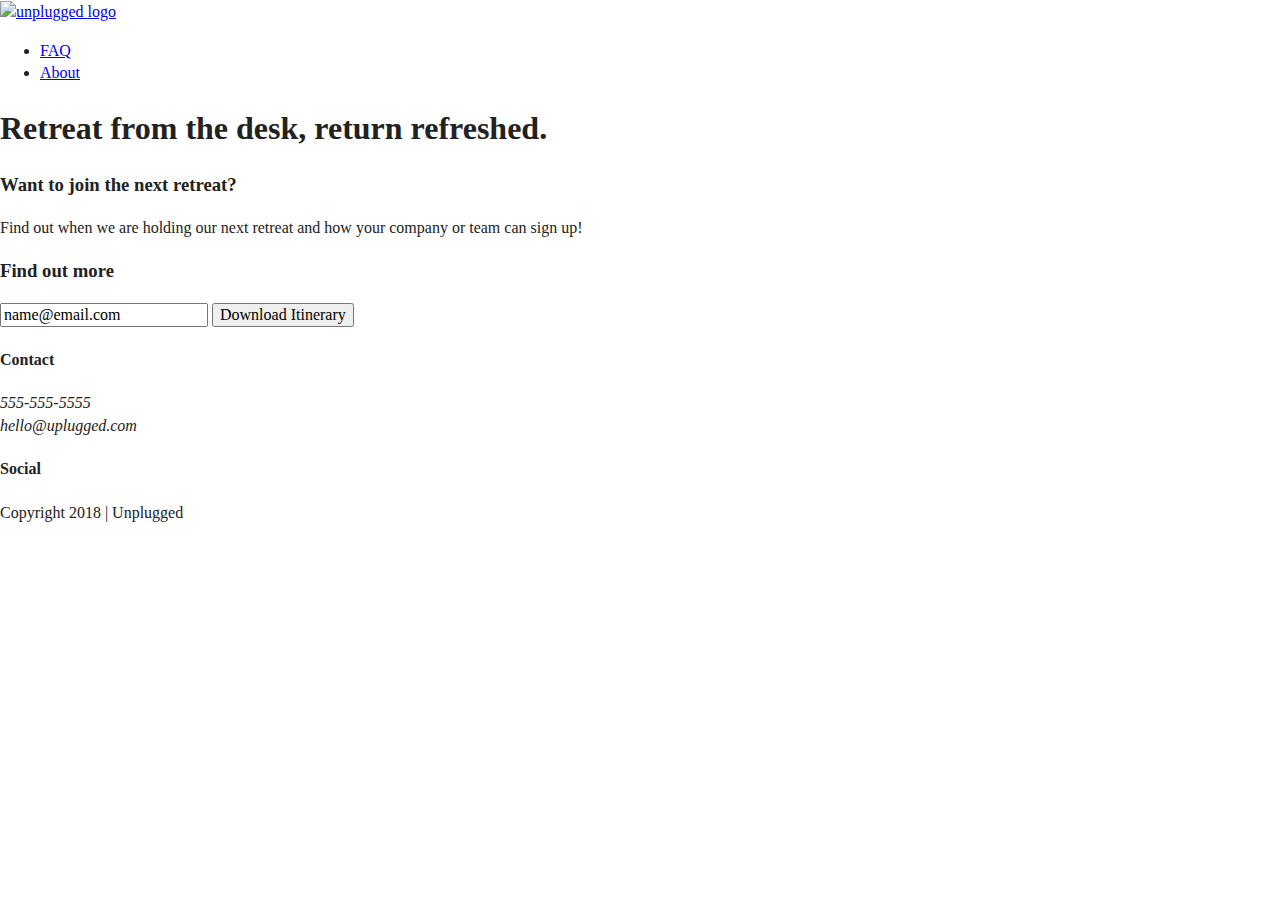
==== about/index.html @ 48c595a9 "Added HTML content" ====
<!doctype html>
<html class="no-js" lang="">

<head>
  <meta charset="utf-8">
  <title></title>
  <meta name="description" content="">
  <meta name="viewport" content="width=device-width, initial-scale=1">

  <meta property="og:title" content="">
  <meta property="og:type" content="">
  <meta property="og:url" content="">
  <meta property="og:image" content="">

  <link rel="manifest" href="../site.webmanifest">
  <link rel="apple-touch-icon" href="../icon.png">
  <!-- Place favicon.ico in the root directory -->

  <link rel="stylesheet" href="../css/normalize.css">
  <link rel="stylesheet" href="../css/main.css">

  <meta name="theme-color" content="#fafafa">
</head>

<body>

  <!-- Add your site or application content here -->

  <header>
    <div class="content-wrapper">
      <a href="#">
        <img src="" alt="unplugged logo">
      </a>
      <div class="header-divider"></div>
      <nav>
          <ul>
              <li><a href="faq/index.html">FAQ</a></li>
              <li><a href="about/index.html">About</a></li>
          </ul>
      </nav>
    </div>
</header>

<main>

  <section class="here-area">
    <div class="content-wrapper">
        <h1>Retreat from the desk, return refreshed.</h1>
    </div>
  </section>

  <aside>
    <div class="content-wrapper">
      <div class="form-description">
        <h3>Want to join the next retreat?</h3>
        <p>
          Find out when we are holding our next retreat and how your company or team can sign up!
        </p>
      </div>
      <div class="form">
        <h3>Find out more</h3>
        <input type="text" name="name" value="name@email.com">
        <input type="button" value="Download Itinerary">
      </div>
    </div>
    <!-- aside content wrapper ends -->
  </aside>

</main> <!-- main wrapper -->

<footer>
    <div class="content-wrapper">
        <div class="footer-content">
            <div class="contact">
              <h4>Contact</h4>
              <address>
                <p>
                  555-555-5555<br>
                  hello@uplugged.com
                </p>
              </address>
            </div>
            <div class="social">
              <h4>Social</h4>
                <div class="social-icons">
                    <p><a href="https://facebook.com/Skillcrush/" target="_blank"></a></p>
                    <p><a href="https://twitter.com/Skillcrush" target="_blank"></a></p>
                    <p><a href="https://www.instagram.com/skillcrush/" target="_blank"></a></p>
                </div>
            </div>
        </div> <!-- footer content ends -->
    </div> <!-- footer content-wrapper ends-->

    <div class="copyright">
      <p>Copyright 2018 | Unplugged</p>
    </div>

</footer>

  <script src="../js/vendor/modernizr-3.11.2.min.js"></script>
  <script src="../js/plugins.js"></script>
  <script src="../js/main.js"></script>

  <!-- Google Analytics: change UA-XXXXX-Y to be your site's ID. -->
  <script>
    window.ga = function () { ga.q.push(arguments) }; ga.q = []; ga.l = +new Date;
    ga('create', 'UA-XXXXX-Y', 'auto'); ga('set', 'anonymizeIp', true); ga('set', 'transport', 'beacon'); ga('send', 'pageview')
  </script>
  <script src="https://www.google-analytics.com/analytics.js" async></script>
</body>

</html>
---- css/main.css ----
/*! HTML5 Boilerplate v8.0.0 | MIT License | https://html5boilerplate.com/ */

/* main.css 2.1.0 | MIT License | https://github.com/h5bp/main.css#readme */
/*
 * What follows is the result of much research on cross-browser styling.
 * Credit left inline and big thanks to Nicolas Gallagher, Jonathan Neal,
 * Kroc Camen, and the H5BP dev community and team.
 */

/* ==========================================================================
   Base styles: opinionated defaults
   ========================================================================== */

html {
  color: #222;
  font-size: 1em;
  line-height: 1.4;
}

/*
 * Remove text-shadow in selection highlight:
 * https://twitter.com/miketaylr/status/12228805301
 *
 * Vendor-prefixed and regular ::selection selectors cannot be combined:
 * https://stackoverflow.com/a/16982510/7133471
 *
 * Customize the background color to match your design.
 */

::-moz-selection {
  background: #b3d4fc;
  text-shadow: none;
}

::selection {
  background: #b3d4fc;
  text-shadow: none;
}

/*
 * A better looking default horizontal rule
 */

hr {
  display: block;
  height: 1px;
  border: 0;
  border-top: 1px solid #ccc;
  margin: 1em 0;
  padding: 0;
}

/*
 * Remove the gap between audio, canvas, iframes,
 * images, videos and the bottom of their containers:
 * https://github.com/h5bp/html5-boilerplate/issues/440
 */

audio,
canvas,
iframe,
img,
svg,
video {
  vertical-align: middle;
}

/*
 * Remove default fieldset styles.
 */

fieldset {
  border: 0;
  margin: 0;
  padding: 0;
}

/*
 * Allow only vertical resizing of textareas.
 */

textarea {
  resize: vertical;
}

/* ==========================================================================
   Author's custom styles
   ========================================================================== */

/* ==========================================================================
   Helper classes
   ========================================================================== */

/*
 * Hide visually and from screen readers
 */

.hidden,
[hidden] {
  display: none !important;
}

/*
 * Hide only visually, but have it available for screen readers:
 * https://snook.ca/archives/html_and_css/hiding-content-for-accessibility
 *
 * 1. For long content, line feeds are not interpreted as spaces and small width
 *    causes content to wrap 1 word per line:
 *    https://medium.com/@jessebeach/beware-smushed-off-screen-accessible-text-5952a4c2cbfe
 */

.sr-only {
  border: 0;
  clip: rect(0, 0, 0, 0);
  height: 1px;
  margin: -1px;
  overflow: hidden;
  padding: 0;
  position: absolute;
  white-space: nowrap;
  width: 1px;
  /* 1 */
}

/*
 * Extends the .sr-only class to allow the element
 * to be focusable when navigated to via the keyboard:
 * https://www.drupal.org/node/897638
 */

.sr-only.focusable:active,
.sr-only.focusable:focus {
  clip: auto;
  height: auto;
  margin: 0;
  overflow: visible;
  position: static;
  white-space: inherit;
  width: auto;
}

/*
 * Hide visually and from screen readers, but maintain layout
 */

.invisible {
  visibility: hidden;
}

/*
 * Clearfix: contain floats
 *
 * For modern browsers
 * 1. The space content is one way to avoid an Opera bug when the
 *    `contenteditable` attribute is included anywhere else in the document.
 *    Otherwise it causes space to appear at the top and bottom of elements
 *    that receive the `clearfix` class.
 * 2. The use of `table` rather than `block` is only necessary if using
 *    `:before` to contain the top-margins of child elements.
 */

.clearfix::before,
.clearfix::after {
  content: " ";
  display: table;
}

.clearfix::after {
  clear: both;
}

/* ==========================================================================
   EXAMPLE Media Queries for Responsive Design.
   These examples override the primary ('mobile first') styles.
   Modify as content requires.
   ========================================================================== */

@media only screen and (min-width: 35em) {
  /* Style adjustments for viewports that meet the condition */
}

@media print,
  (-webkit-min-device-pixel-ratio: 1.25),
  (min-resolution: 1.25dppx),
  (min-resolution: 120dpi) {
  /* Style adjustments for high resolution devices */
}

/* ==========================================================================
   Print styles.
   Inlined to avoid the additional HTTP request:
   https://www.phpied.com/delay-loading-your-print-css/
   ========================================================================== */

@media print {
  *,
  *::before,
  *::after {
    background: #fff !important;
    color: #000 !important;
    /* Black prints faster */
    box-shadow: none !important;
    text-shadow: none !important;
  }

  a,
  a:visited {
    text-decoration: underline;
  }

  a[href]::after {
    content: " (" attr(href) ")";
  }

  abbr[title]::after {
    content: " (" attr(title) ")";
  }

  /*
   * Don't show links that are fragment identifiers,
   * or use the `javascript:` pseudo protocol
   */
  a[href^="#"]::after,
  a[href^="javascript:"]::after {
    content: "";
  }

  pre {
    white-space: pre-wrap !important;
  }

  pre,
  blockquote {
    border: 1px solid #999;
    page-break-inside: avoid;
  }

  /*
   * Printing Tables:
   * https://web.archive.org/web/20180815150934/http://css-discuss.incutio.com/wiki/Printing_Tables
   */
  thead {
    display: table-header-group;
  }

  tr,
  img {
    page-break-inside: avoid;
  }

  p,
  h2,
  h3 {
    orphans: 3;
    widows: 3;
  }

  h2,
  h3 {
    page-break-after: avoid;
  }
}
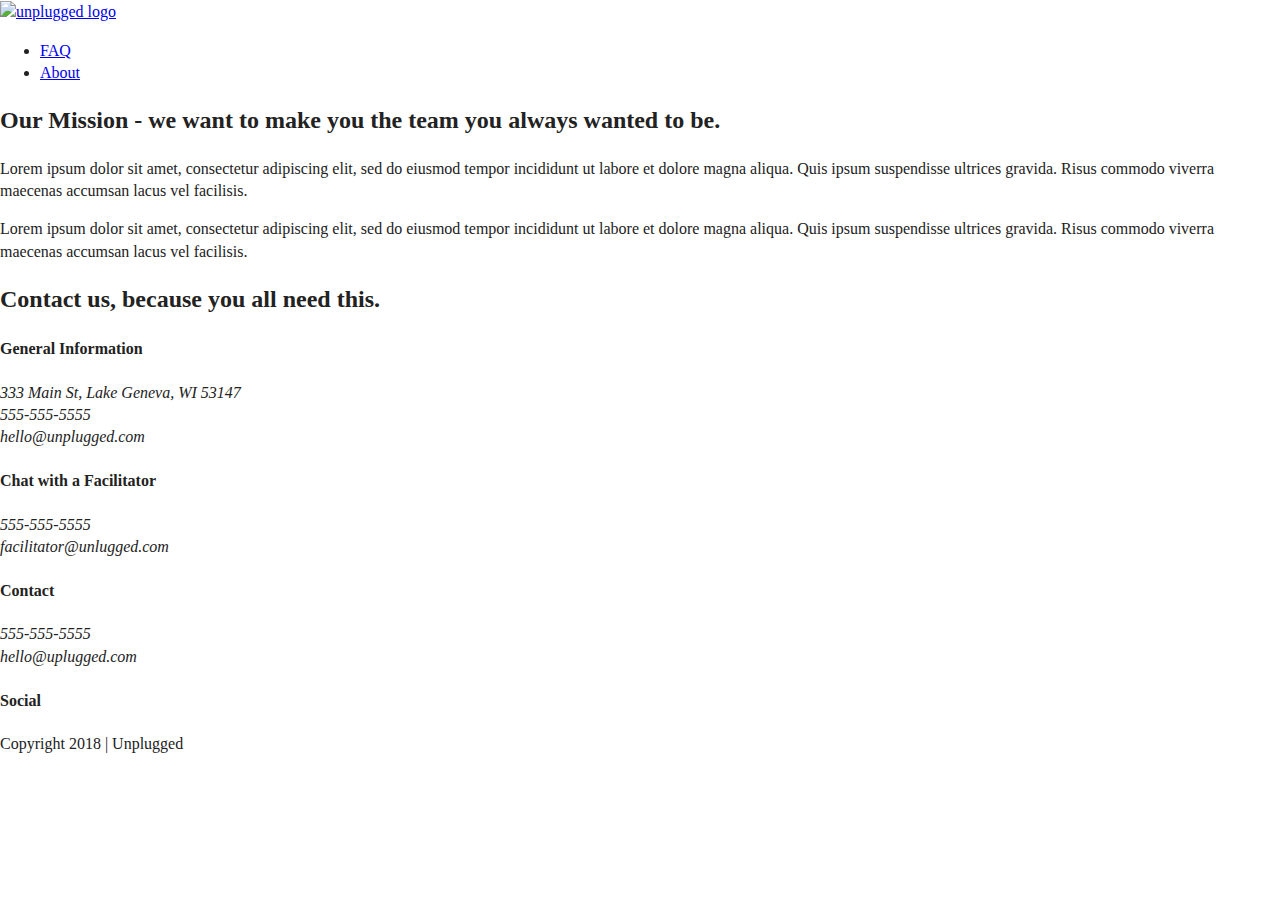
==== commit 2706ffa5: "Added content to about page" ====
--- a/about/index.html
+++ b/about/index.html
@@ -3,7 +3,7 @@
 
 <head>
   <meta charset="utf-8">
-  <title></title>
+  <title>Unplugged Retreat | About</title>
   <meta name="description" content="">
   <meta name="viewport" content="width=device-width, initial-scale=1">
 
@@ -43,28 +43,54 @@
 
 <main>
 
-  <section class="here-area">
+  <section class="mission">
     <div class="content-wrapper">
-        <h1>Retreat from the desk, return refreshed.</h1>
+        <h2>Our Mission - we want to make you the team you always wanted to be.</h2>
+        <div class="mission-content">
+          <p>Lorem ipsum dolor sit amet, consectetur adipiscing elit, sed do eiusmod tempor incididunt ut labore et dolore magna aliqua. Quis ipsum suspendisse ultrices gravida. Risus commodo viverra maecenas accumsan lacus vel facilisis.
+          </p>
+          <p>Lorem ipsum dolor sit amet, consectetur adipiscing elit, sed do eiusmod tempor incididunt ut labore et dolore magna aliqua. Quis ipsum suspendisse ultrices gravida. Risus commodo viverra maecenas accumsan lacus vel facilisis.
+          </p>
+        </div>
+    </div>
+    <!-- mission content wrapper ends -->
+  </section>
+  <!-- contact info -->
+
+  <section class="map">
+    <figure>
+    </figure>
+  </section>
+
+  <section class="contact-section">
+    <div class="content-wrapper">
+      <h2>Contact us, because you all need this.</h2>
+      <div class="contact-content">
+        <div>
+          <h4>General Information</h4>
+          <address>
+            <p>
+              333 Main St, Lake Geneva, WI 53147<br>
+              555-555-5555<br>
+              hello@unplugged.com
+            </p>
+          </address>
+        </div>
+          <div>
+            <h4>Chat with a Facilitator</h4>
+            <address>
+              <p>
+                555-555-5555<br>
+                facilitator@unlugged.com
+              </p>
+            </address>
+          </div>
+          <!-- contact-content div ends -->
+      </div>
+      <!-- contact content wrapper ends -->
     </div>
   </section>
 
-  <aside>
-    <div class="content-wrapper">
-      <div class="form-description">
-        <h3>Want to join the next retreat?</h3>
-        <p>
-          Find out when we are holding our next retreat and how your company or team can sign up!
-        </p>
-      </div>
-      <div class="form">
-        <h3>Find out more</h3>
-        <input type="text" name="name" value="name@email.com">
-        <input type="button" value="Download Itinerary">
-      </div>
-    </div>
-    <!-- aside content wrapper ends -->
-  </aside>
 
 </main> <!-- main wrapper -->
 
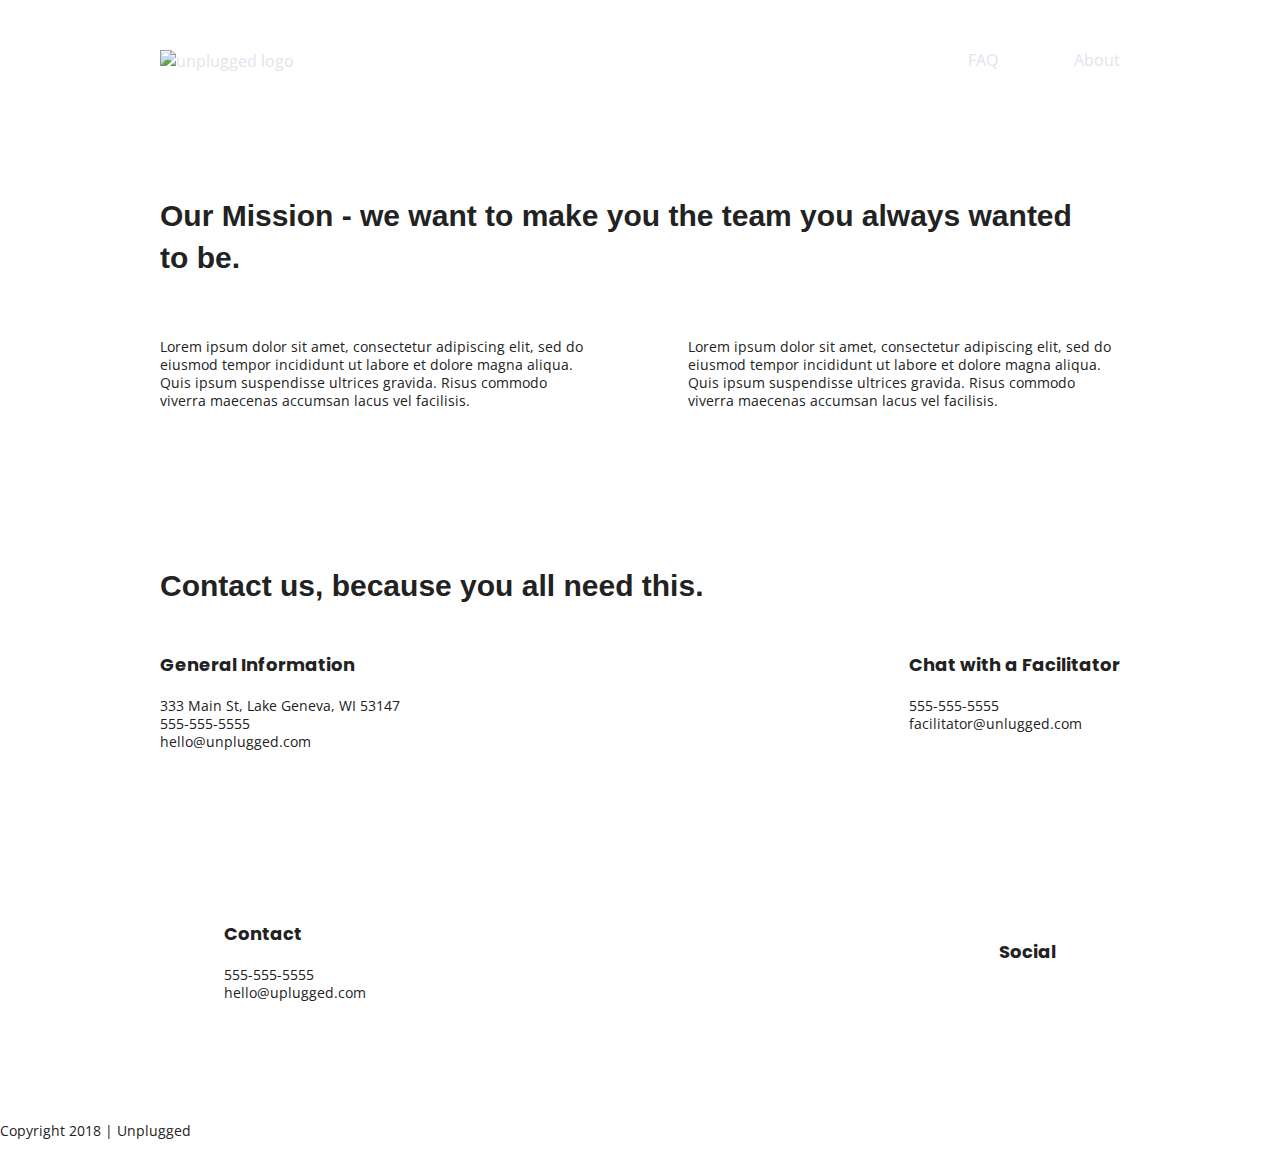
==== commit 681be476: "Added text styles" ====
--- a/about/index.html
+++ b/about/index.html
@@ -20,6 +20,9 @@
   <link rel="stylesheet" href="../css/main.css">
 
   <meta name="theme-color" content="#fafafa">
+
+  <!-- Google Fonts -->
+  <link href="https://fonts.googleapis.com/css?family=Open+Sans:400,700|Poppins:500,700" rel="stylesheet">
 </head>
 
 <body>
--- a/css/main.css
+++ b/css/main.css
@@ -86,6 +86,245 @@
 /* ==========================================================================
    Author's custom styles
    ========================================================================== */
+
+/* General Styles */
+
+html {
+  font-size: 16px;
+}
+
+body {
+  font-family: 'Open Sans', sans-serif;
+  font-size: 1em;
+  text-align: left;
+}
+
+ul,
+ol {
+  list-style-type: none;
+}
+
+a {
+  color: #e2e3ed;
+  text-decoration: none;
+}
+
+h2 {
+  font-family: 'Poppons', sans-serif;
+  font-size: 1.875em;
+}
+
+h3,
+h4 {
+  font-family: 'Poppins', sans-serif;
+  margin: 20px 0;
+  font-size: 1.125em;
+}
+
+p {
+  font-size: .875em;
+  line-height: 1.285;
+}
+
+address {
+  font-style: normal;
+}
+
+.content-wrapper {
+  width: 90%;
+  margin: 50px 0;
+}
+
+   /*---------------------Base Header - Footer Styles -----------*/
+header,
+footer {
+  display: flex;
+  justify-content: center;
+  align-items: center;
+  flex-flow: row wrap;
+}
+
+header {
+  padding: 15px 0;
+}
+
+header .content-wrapper {
+  display: flex;
+  justify-content: center;
+  align-items: center;
+  flex-flow: row wrap;
+  margin: 0;
+}
+
+.header-divider {
+  width: 100%;
+  height: 1px;
+  margin: 10px 0 20px 0;
+}
+
+header nav {
+  display: flex;
+  justify-content: space-around;
+  align-items: center;
+  flex-flow: row wrap;
+  width: 60%;
+}
+
+header nav ul {
+  display: flex;
+  justify-content: space-around;
+  width: 100%;
+}
+
+footer {
+  flex-direction: column;
+}
+
+footer p {
+  margin: 0;
+}
+
+footer .content-wrapper {
+  width: 55%;
+  margin: 50px 0;
+}
+
+footer .contact {
+  margin-bottom: 50px;
+}
+
+footer .social-icons {
+  display: flex;
+  justify-content: space-around;
+  align-items: center;
+}
+
+footer .social-icons p {
+  display: flex;
+  justify-content: center;
+  align-items: center;
+}
+
+footer .copyright {
+  margin: 20px 0;
+}
+
+
+/*-----------------------Mobile Styles - Homepage --------------*/
+
+/* Hero Area */
+
+.hero-area {
+  display: flex;
+  justify-content: center;
+  flex-flow: row wrap;
+}
+
+/* Aside */
+
+aside {
+  display: flex;
+  justify-content: center;
+  align-items: center;
+  flex-flow: row wrap;
+}
+
+/* Features */
+
+.features {
+  display: flex;
+  justify-content: center;
+  flex-flow: row wrap;
+}
+
+.features h2 {
+  margin-bottom: 60px;
+}
+
+.features article {
+  width: 63%;
+  margin: 30px 0;
+}
+
+.features .features-items {
+  display: flex;
+  justify-content: center;
+  align-items: center;
+  flex-flow: row wrap;
+}
+
+.features p {
+  margin: 0;
+} 
+
+/* Reviews */
+
+.reviews {
+  display: flex;
+  justify-content: center;
+  flex-flow: row wrap;
+}
+
+.reviews h2 {
+  margin-bottom: 40px;
+}
+
+.reviews h3 {
+  width: 55%;
+  margin: 20px 0;
+}
+
+/*=========================================================================
+  About Page
+  =======================================================================*/
+
+.mission {
+  display: flex;
+  justify-content: center;
+  align-items: center;
+  flex-flow: row wrap;
+}
+
+.contact-section {
+  display: flex;
+  justify-content: center;
+  align-items: center;
+  flex-flow: row wrap;
+}
+
+.contact-content p {
+  margin: 0;
+}
+
+/*=======================================================================
+  FAQ Page
+  =======================================================================*/
+
+.faq {
+  display: flex;
+  justify-content: center;
+  align-items: center;
+  flex-flow: row wrap;
+}
+
+.faq .content-wrapper {
+  margin: 50px 0 0 0;
+  display: flex;
+  justify-content: center;
+  align-items: center;
+  flex-flow: row wrap;
+}
+
+.faq h2 {
+  margin-bottom: 40px;
+}
+
+.faq-content {
+  margin-bottom: 50px;
+}
+
+
+
 
 /* ==========================================================================
    Helper classes
@@ -175,9 +414,193 @@
    Modify as content requires.
    ========================================================================== */
 
-@media only screen and (min-width: 35em) {
-  /* Style adjustments for viewports that meet the condition */
-}
+@media only screen and (min-width: 768) {
+  /* Tablet styles here */
+}
+.content-wrapper {
+  max-width: 640px;
+  margin: 100px 0,
+}
+
+/* Header */
+
+header {
+  justify-content: space-around;
+  padding: 33px 0;
+}
+
+header .content-wrapper {
+  width: 100%;
+  justify-content: space-between;
+}
+
+header nav {
+  width: 20%;
+}
+
+header nav ul {
+  justify-content: space-between;
+}
+
+.header-divider {
+  display: none;
+}
+
+/* Hero Area */
+
+/* Aside */
+aside .content-wrapper {
+  margin: 50px 0;
+  display: flex;
+  justify-content: space-between;
+  flex-flow: row wrap;
+}
+
+aside .content-wrapper .form-description,
+aside .content-wrapper .form {
+  width: 40%;
+  margin: 0;
+}
+
+/* Features */
+.features article {
+  display: flex;
+  justify-content: center;
+  align-items: center;
+  flex-flow: column wrap;
+  flex-basis: 50%;
+}
+
+.features .features-item-description {
+  width: 50%;
+}
+
+/* Reviews */
+.reviews article {
+  display: flex;
+  justify-content: space-between;
+}
+
+.reviews article div {
+  width: 49%;
+}
+
+/* Footer */
+footer .content-wrapper {
+  width: 65%;
+  margin: 100px 0;
+}
+
+.footer-content {
+  display: flex;
+  justify-content: space-between;
+  align-items: center;
+}
+
+footer .contact {
+  margin-bottom: 0;
+}
+
+footer .copyright {
+  width: 100%;
+}
+
+/*==================================================================
+About Page
+====================================================================*/
+
+.mission-content {
+  display: flex;
+  justify-content: space-between;
+  align-items: center;
+  padding-top: 20px;
+}
+
+.mission-content p{
+  width: 45%;
+}
+
+.contact-section .content-wrapper h2 {
+  width: 80%;
+}
+
+.contact-content {
+  display: flex;
+  justify-content: space-between;
+  align-items: flex-start;
+}
+
+/*======================================================================
+FAQ Page
+========================================================================*/
+
+.faq .content-wrapper {
+  justify-content: space-between;
+}
+
+.faq-content {
+  flex-basis: 45%;
+}
+
+.faq h2 {
+  width: 100%;
+}
+
+@media only screen and (min-width: 1200px) {
+  /*Desktop styles here*/
+}
+
+.content-wrapper {
+  max-width: 960px;
+}
+
+/* Hero */
+.hero-area h1 {
+  width: 60%;
+}
+
+/* Aside */
+aside .content-wrapper {
+  justify-content: space-around;
+}
+
+aside .content-wrapper .form-description,
+aside .content-wrapper .form {
+  width: 30%;
+}
+
+/* Features */
+
+.features h2 {
+  width: 90%;
+}
+
+.features article {
+  flex-basis: 33%;
+}
+
+/* Reviews */
+.reviews article div {
+  width: 42%;
+}
+
+/*====================================================================
+About Page
+=====================================================================*/
+
+.mission h2,
+.contact-section .content-wrapper h2 {
+  width: 95%;
+}
+
+/*====================================================================
+FAQ Page
+======================================================================*/
+.faq h2 {
+  width: 100%;
+}
+
+
 
 @media print,
   (-webkit-min-device-pixel-ratio: 1.25),
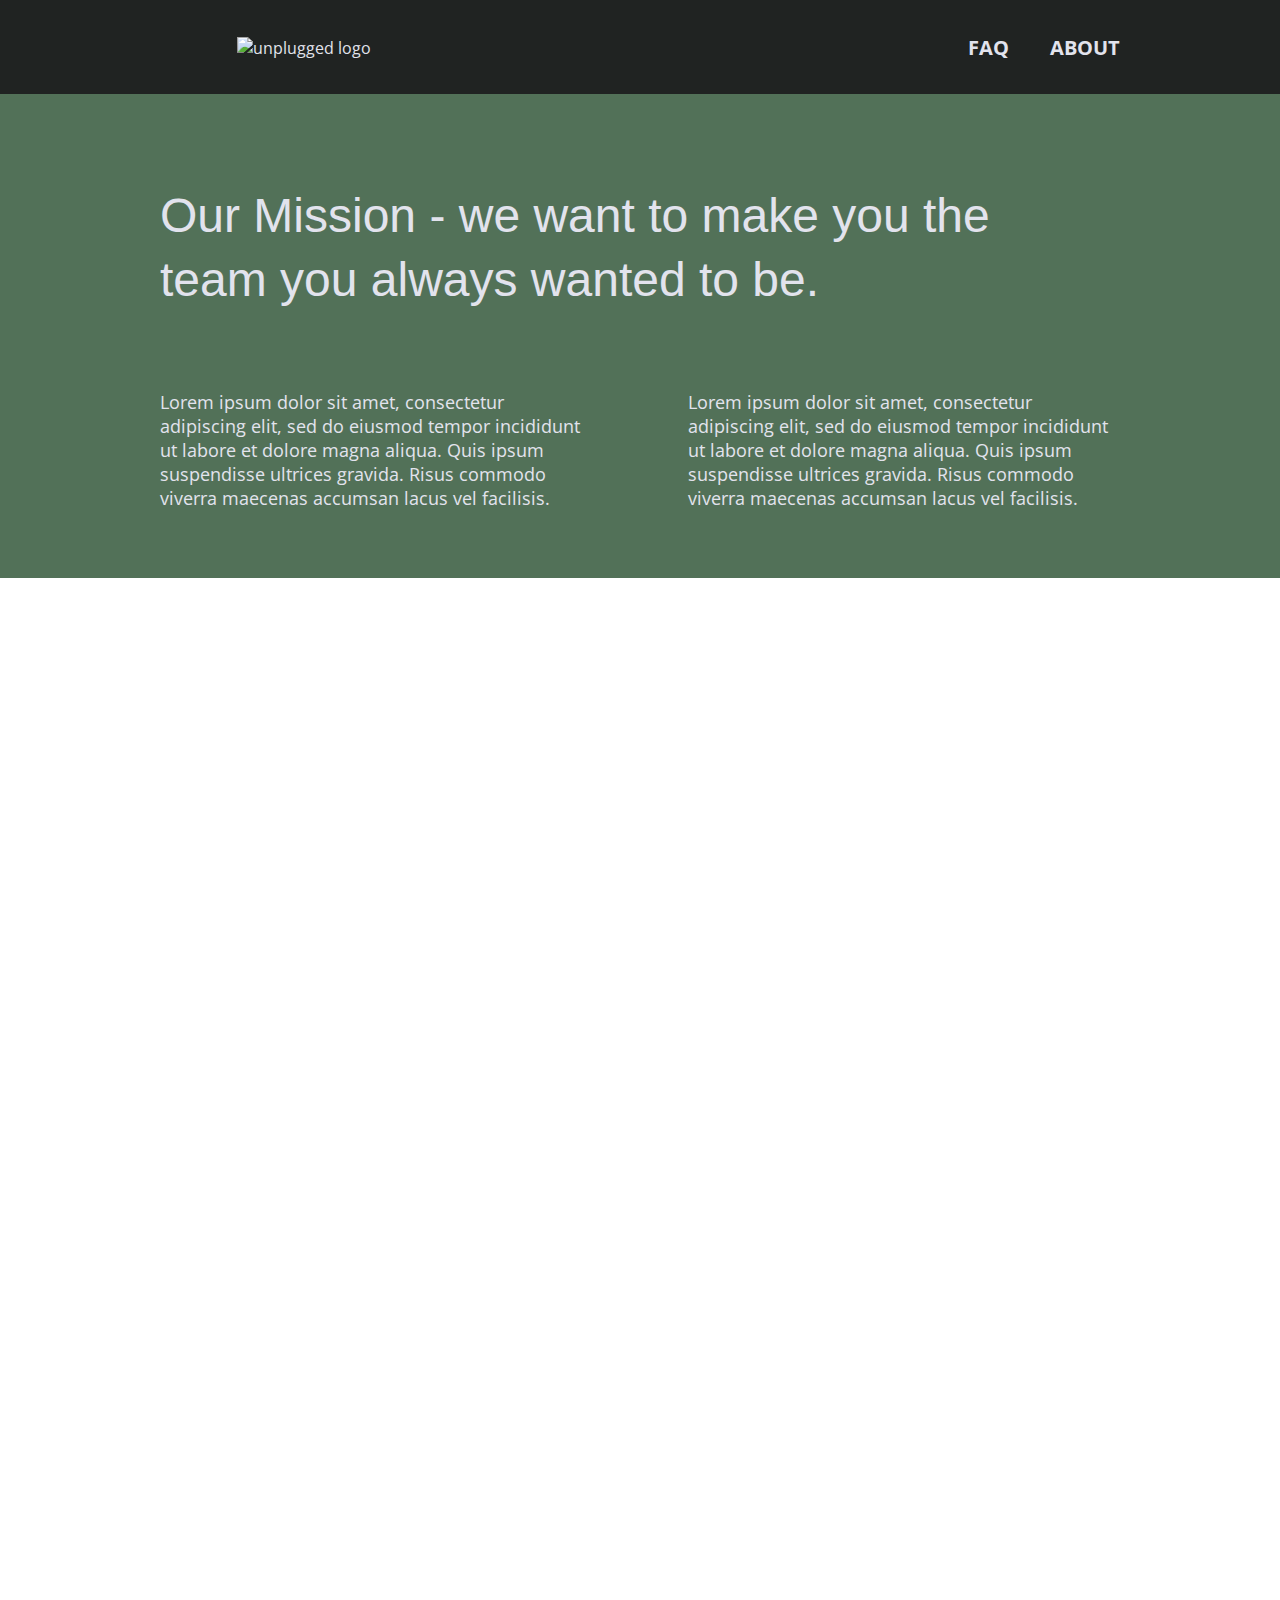
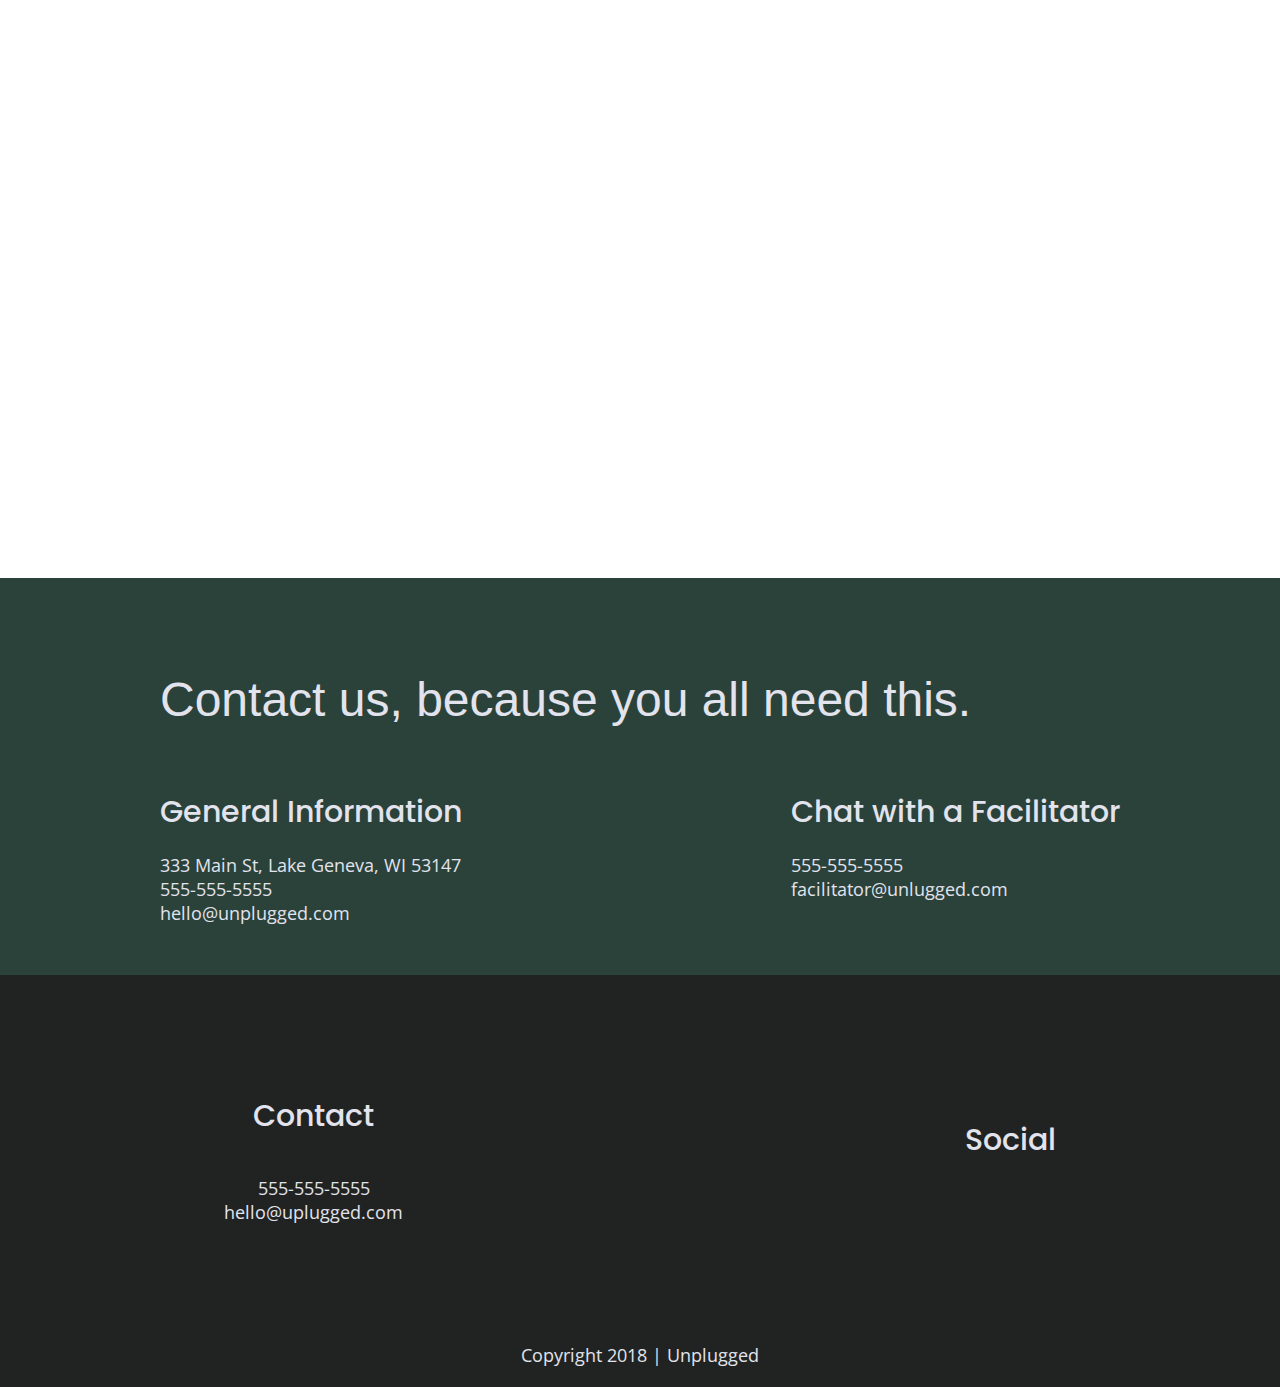
==== commit 09fe7163: "Add map in the about page" ====
--- a/about/index.html
+++ b/about/index.html
@@ -31,23 +31,25 @@
 
   <header>
     <div class="content-wrapper">
-      <a href="#">
-        <img src="" alt="unplugged logo">
-      </a>
+      <figure>
+        <a href="../index.html">
+          <img src="../img/unplugged-retreat-features.png" alt="unplugged logo">
+        </a>
+      </figure>
       <div class="header-divider"></div>
       <nav>
-          <ul>
-              <li><a href="faq/index.html">FAQ</a></li>
-              <li><a href="about/index.html">About</a></li>
-          </ul>
+        <ul>
+          <li><a href="../faq/index.html">FAQ</a></li>
+          <li><a href="index.html">About</a></li>
+        </ul>
       </nav>
     </div>
-</header>
+  </header>
 
-<main>
+  <main>
 
-  <section class="mission">
-    <div class="content-wrapper">
+    <section class="mission">
+      <div class="content-wrapper">
         <h2>Our Mission - we want to make you the team you always wanted to be.</h2>
         <div class="mission-content">
           <p>Lorem ipsum dolor sit amet, consectetur adipiscing elit, sed do eiusmod tempor incididunt ut labore et dolore magna aliqua. Quis ipsum suspendisse ultrices gravida. Risus commodo viverra maecenas accumsan lacus vel facilisis.
@@ -55,15 +57,16 @@
           <p>Lorem ipsum dolor sit amet, consectetur adipiscing elit, sed do eiusmod tempor incididunt ut labore et dolore magna aliqua. Quis ipsum suspendisse ultrices gravida. Risus commodo viverra maecenas accumsan lacus vel facilisis.
           </p>
         </div>
-    </div>
+      </div>
     <!-- mission content wrapper ends -->
-  </section>
+    </section>
   <!-- contact info -->
 
-  <section class="map">
-    <figure>
-    </figure>
-  </section>
+    <section class="map">
+      <figure>
+        <iframe src="https://www.google.com/maps/embed?pb=!1m18!1m12!1m3!1d2683.496149278014!2d-122.25866078454449!3d47.733027387229214!2m3!1f0!2f0!3f0!3m2!1i1024!2i768!4f13.1!3m3!1m2!1s0x5490118ca599d303%3A0x796ecd98c741f826!2sSaint%20Edward%20State%20Park!5e0!3m2!1sen!2sus!4v1662753245027!5m2!1sen!2sus" width="600" height="450" style="border:0;" allowfullscreen="" loading="lazy" referrerpolicy="no-referrer-when-downgrade"></iframe>
+      </figure>
+    </section>
 
   <section class="contact-section">
     <div class="content-wrapper">
--- a/css/main.css
+++ b/css/main.css
@@ -96,6 +96,7 @@
 body {
   font-family: 'Open Sans', sans-serif;
   font-size: 1em;
+  color: #e2e3ed;
   text-align: left;
 }
 
@@ -111,12 +112,14 @@
 
 h2 {
   font-family: 'Poppons', sans-serif;
+  font-weight: 500;
   font-size: 1.875em;
 }
 
 h3,
 h4 {
   font-family: 'Poppins', sans-serif;
+  font-weight: 500;
   margin: 20px 0;
   font-size: 1.125em;
 }
@@ -126,6 +129,14 @@
   line-height: 1.285;
 }
 
+img {
+  width: 100%
+}
+
+figure {
+  margin: 0;
+}
+
 address {
   font-style: normal;
 }
@@ -138,6 +149,7 @@
    /*---------------------Base Header - Footer Styles -----------*/
 header,
 footer {
+  background-color: #202322;
   display: flex;
   justify-content: center;
   align-items: center;
@@ -149,20 +161,32 @@
 }
 
 header .content-wrapper {
-  display: flex;
-  justify-content: center;
-  align-items: center;
-  flex-flow: row wrap;
-  margin: 0;
+  margin: 0;
+  display: flex;
+  justify-content: center;
+  align-items: center;
+  flex-flow: row wrap;
+}
+
+header figure {
+  width: 60%;
+  display: flex;
+  justify-content: center;
+  align-items: centerl
+  flex-flow: row wrap;
 }
 
 .header-divider {
+  background: #3a3a3a;
   width: 100%;
   height: 1px;
   margin: 10px 0 20px 0;
 }
 
 header nav {
+  font-size: 1.125em;
+  font-weight: 700;
+  text-transform: uppercase;
   display: flex;
   justify-content: space-around;
   align-items: center;
@@ -176,7 +200,12 @@
   width: 100%;
 }
 
+header nav ul li {
+  font-size: 1.125em;
+}
+
 footer {
+  text-align: center;
   flex-direction: column;
 }
 
@@ -215,23 +244,64 @@
 /* Hero Area */
 
 .hero-area {
-  display: flex;
-  justify-content: center;
-  flex-flow: row wrap;
+  background: url(../img/unpluggedlogo.png);
+  background-size: cover;
+  background-position: center;
+  min-height: 500px;
+  display: flex;
+  justify-content: center;
+  flex-flow: row wrap;
+}
+
+.hero-area h1 {
+  font-size: 2.25em;
+  font-family: 'Poppins', Helvetica, Arial, sans-serif;
+  font-weight: 500;
+  line-height: 1.2;
 }
 
 /* Aside */
 
 aside {
-  display: flex;
-  justify-content: center;
-  align-items: center;
-  flex-flow: row wrap;
+  background-color: #527158;
+  display: flex;
+  justify-content: center;
+  align-items: center;
+  flex-flow: row wrap;
+}
+
+aside .form {
+  margin-top: 30px;
+}
+
+input[type=text] {
+  box-sizing: border-box;
+  width: 100%;
+  color: #2a423a;
+  font-style: italic;
+  padding: 1em;
+}
+
+input[type=button] {
+  width: 100%;
+  padding: 20px 0;
+  margin-top: 20px;
+  background-color: #2a423a;
+  font-family: 'Poppins', Helvetica, Arial, sans-serif;
+  font-weight: 500;
+  font-size: 1.125em;
+  color: #e2e3ed;
+  border: none;
+  text-align: center;
+  text-transform: uppercase;
 }
 
 /* Features */
 
 .features {
+  background: url('../img/uplugged-retreat.png');
+  background-size: cover;
+  background-position: center;
   display: flex;
   justify-content: center;
   flex-flow: row wrap;
@@ -254,12 +324,14 @@
 }
 
 .features p {
+  text-align: center;
   margin: 0;
 } 
 
 /* Reviews */
 
 .reviews {
+  background-color: #2a423a;
   display: flex;
   justify-content: center;
   flex-flow: row wrap;
@@ -267,6 +339,7 @@
 
 .reviews h2 {
   margin-bottom: 40px;
+  line-height: 1;
 }
 
 .reviews h3 {
@@ -279,13 +352,32 @@
   =======================================================================*/
 
 .mission {
-  display: flex;
-  justify-content: center;
-  align-items: center;
-  flex-flow: row wrap;
-}
+  background-color: #527158;
+  display: flex;
+  justify-content: center;
+  align-items: center;
+  flex-flow: row wrap;
+}
+
+.map figure {
+  width: 100%;
+  height: 0; 
+  padding-bottom: 125%; 
+  overflow: hidden;
+  position: relative;
+}
+
+.map iframe {
+  width: 100%;
+  height: 100%;
+  position: absolute; 
+  top: 0; 
+  left: 0; 
+}
+
 
 .contact-section {
+  background-color: #2a423a;
   display: flex;
   justify-content: center;
   align-items: center;
@@ -301,6 +393,7 @@
   =======================================================================*/
 
 .faq {
+  background-color: #527158;
   display: flex;
   justify-content: center;
   align-items: center;
@@ -317,12 +410,16 @@
 
 .faq h2 {
   margin-bottom: 40px;
+  line-height: 1;
 }
 
 .faq-content {
   margin-bottom: 50px;
 }
 
+.faq-content h4 {
+  line-height: 1.333;
+}
 
 
 
@@ -422,6 +519,16 @@
   margin: 100px 0,
 }
 
+h2 {
+  font-size: 2.25em;
+  line-height: 1.333;
+}
+
+h3 {
+  font-size: 1.5em;
+  line-height: 1.25;
+}
+
 /* Header */
 
 header {
@@ -434,6 +541,10 @@
   justify-content: space-between;
 }
 
+header figure {
+  width: 30%;
+}
+
 header nav {
   width: 20%;
 }
@@ -447,6 +558,16 @@
 }
 
 /* Hero Area */
+
+.hero-area {
+  min-height: 600px;
+}
+
+.hero-area h1 {
+  font-size: 3em;
+  line-height: 1;
+  margin: 0;
+}
 
 /* Aside */
 aside .content-wrapper {
@@ -463,6 +584,11 @@
 }
 
 /* Features */
+
+.features h2 {
+  margin-bottom: 20px;
+}
+
 .features article {
   display: flex;
   justify-content: center;
@@ -472,7 +598,7 @@
 }
 
 .features .features-item-description {
-  width: 50%;
+  width: 62%;
 }
 
 /* Reviews */
@@ -481,8 +607,18 @@
   justify-content: space-between;
 }
 
+.reviews h2 {
+  width: 85%;
+}
+
+.reviews article figure,
 .reviews article div {
   width: 49%;
+}
+
+.reviews h3 {
+  width: 75%;
+  margin: 0;
 }
 
 /* Footer */
@@ -495,10 +631,20 @@
   display: flex;
   justify-content: space-between;
   align-items: center;
+  flex-direction: row;
 }
 
 footer .contact {
   margin-bottom: 0;
+}
+
+footer h4 {
+  font-size: 1.5 em;
+  margin-bottom: 40px;
+}
+
+footer p{
+  line-height: 1.285;
 }
 
 footer .copyright {
@@ -530,6 +676,10 @@
   align-items: flex-start;
 }
 
+.contact-content h4 {
+  font-size: 1.5em;
+}
+
 /*======================================================================
 FAQ Page
 ========================================================================*/
@@ -546,17 +696,42 @@
   width: 100%;
 }
 
+.faq h4,
+.faq p {
+  font-size: 875em;
+  line-height: 1.125;
+}
+
 @media only screen and (min-width: 1200px) {
   /*Desktop styles here*/
 }
 
+header {
+  padding: 15px 0;
+}
+
 .content-wrapper {
   max-width: 960px;
 }
 
+h2 {
+  font-size: 2.25em;
+}
+
+h3,
+h4 {
+  font-size: 1.875em;
+}
+
+p {
+  font-size: 1.125em;
+  line-height: 1.333;
+}
+
 /* Hero */
 .hero-area h1 {
-  width: 60%;
+  font-size: 3.75em;
+  width: 80%;
 }
 
 /* Aside */
@@ -569,6 +744,10 @@
   width: 30%;
 }
 
+.form-description p {
+  font-size: 1.125em;
+}
+
 /* Features */
 
 .features h2 {
@@ -584,6 +763,14 @@
   width: 42%;
 }
 
+.reviews h2 {
+  padding-bottom: 50px;
+}
+
+footer h4 {
+  font-size: 1.875em;
+}
+
 /*====================================================================
 About Page
 =====================================================================*/
@@ -591,6 +778,11 @@
 .mission h2,
 .contact-section .content-wrapper h2 {
   width: 95%;
+  font-size: 3em;
+}
+
+.contact-content h4 {
+  font-size: 1.875em;
 }
 
 /*====================================================================
@@ -598,6 +790,13 @@
 ======================================================================*/
 .faq h2 {
   width: 100%;
+  font-size: 3em;
+}
+
+.faq h4,
+.faq p {
+  font-size: 1.125em;
+  line-height: 1;
 }
 
 
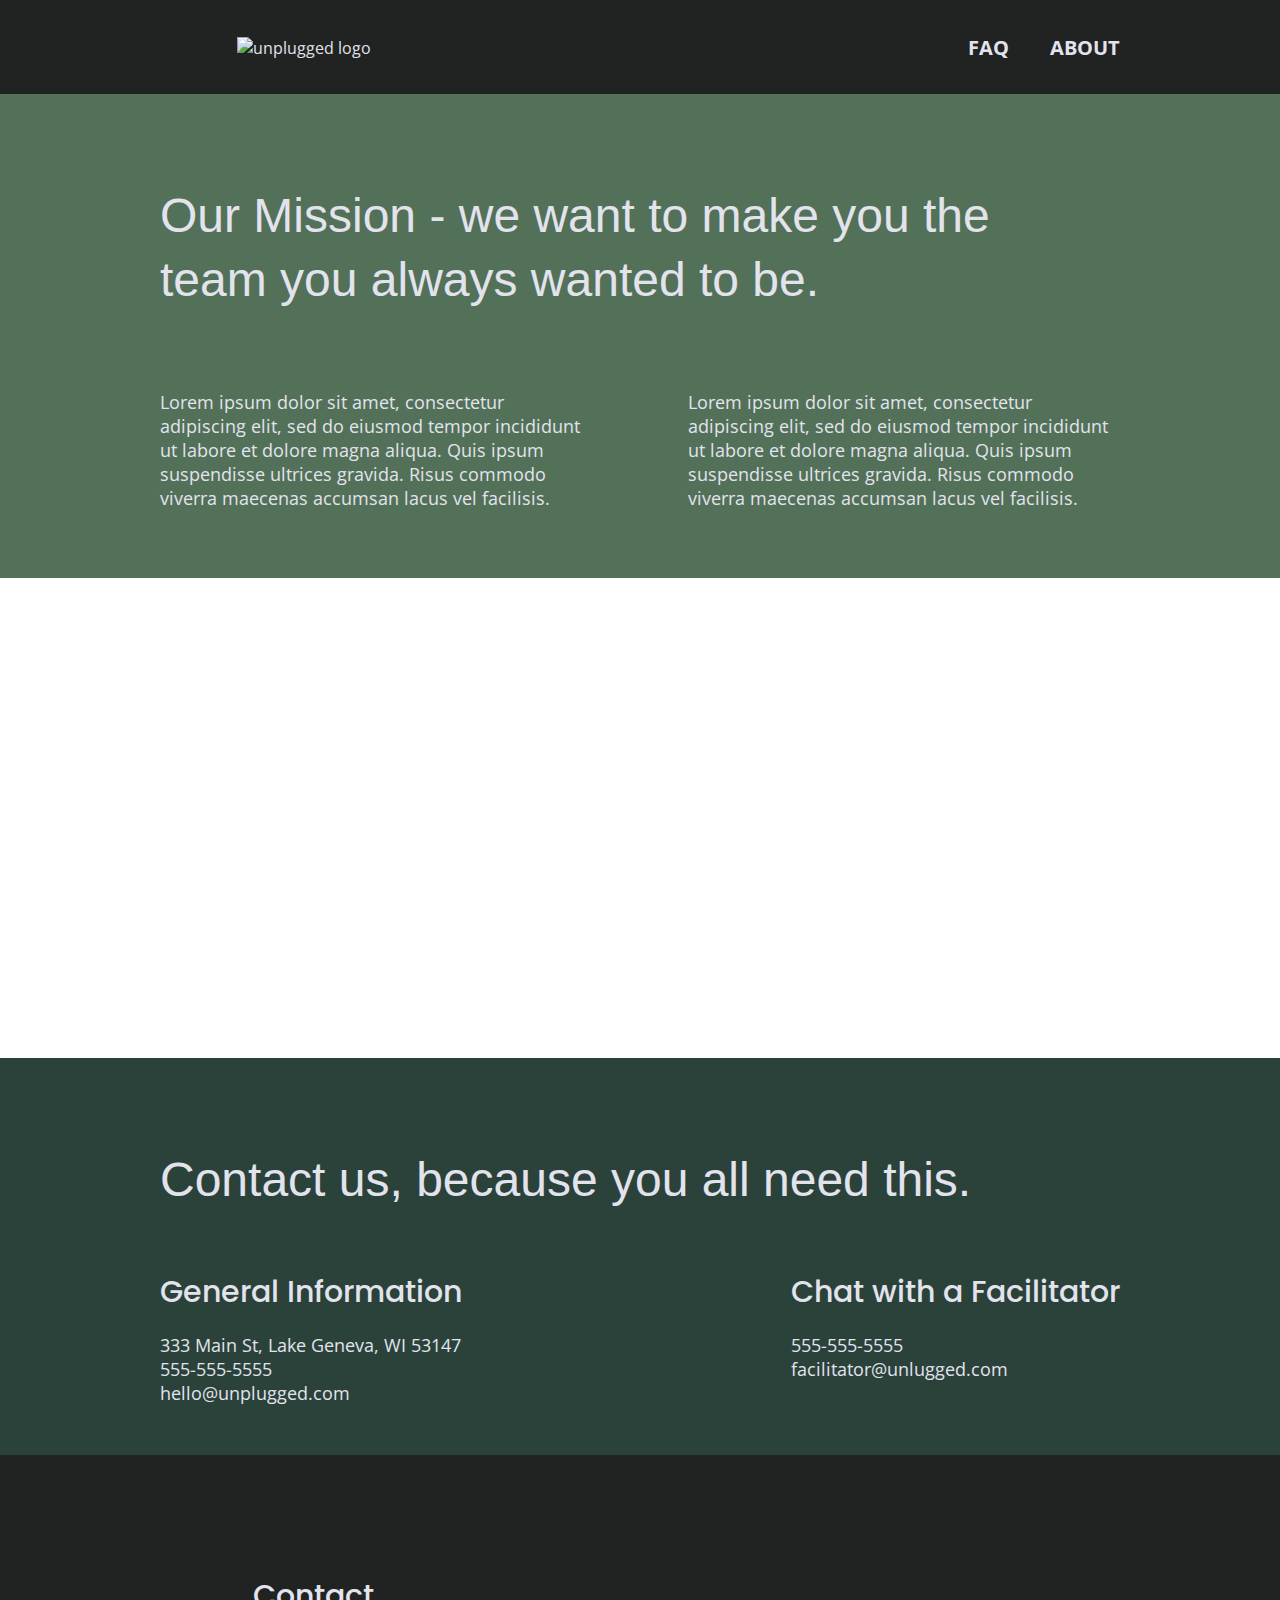
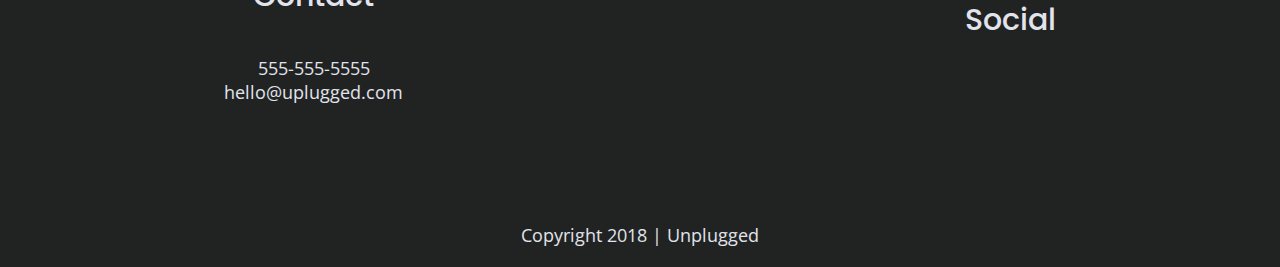
==== commit 2bdfc753: "Added feature icons" ====
--- a/about/index.html
+++ b/about/index.html
@@ -18,6 +18,7 @@
 
   <link rel="stylesheet" href="../css/normalize.css">
   <link rel="stylesheet" href="../css/main.css">
+  <link rel="stylesheet" href="https://use.fontawesome.com/releases/v5.5.0/css/all.css" integrity="sha384-B4dIYHKNBt8Bc12p+WXckhzcICo0wtJAoU8YZTY5qE0Id1GSseTk6S+L3BlXeVIU" crossorigin="anonymous">
 
   <meta name="theme-color" content="#fafafa">
 
--- a/css/main.css
+++ b/css/main.css
@@ -172,7 +172,7 @@
   width: 60%;
   display: flex;
   justify-content: center;
-  align-items: centerl
+  align-items: center;
   flex-flow: row wrap;
 }
 
@@ -323,6 +323,11 @@
   flex-flow: row wrap;
 }
 
+.features i {
+  font-size: 3.75em;
+  margin-bottom: 40px;
+}
+
 .features p {
   text-align: center;
   margin: 0;
@@ -362,7 +367,7 @@
 .map figure {
   width: 100%;
   height: 0; 
-  padding-bottom: 125%; 
+  padding-bottom: 56.25%; 
   overflow: hidden;
   position: relative;
 }
@@ -666,6 +671,10 @@
   width: 45%;
 }
 
+.map figure {
+  padding-bottom: 45.5%;
+}
+
 .contact-section .content-wrapper h2 {
   width: 80%;
 }
@@ -774,6 +783,9 @@
 /*====================================================================
 About Page
 =====================================================================*/
+.map figure {
+  padding-bottom: 37.5%;
+}
 
 .mission h2,
 .contact-section .content-wrapper h2 {
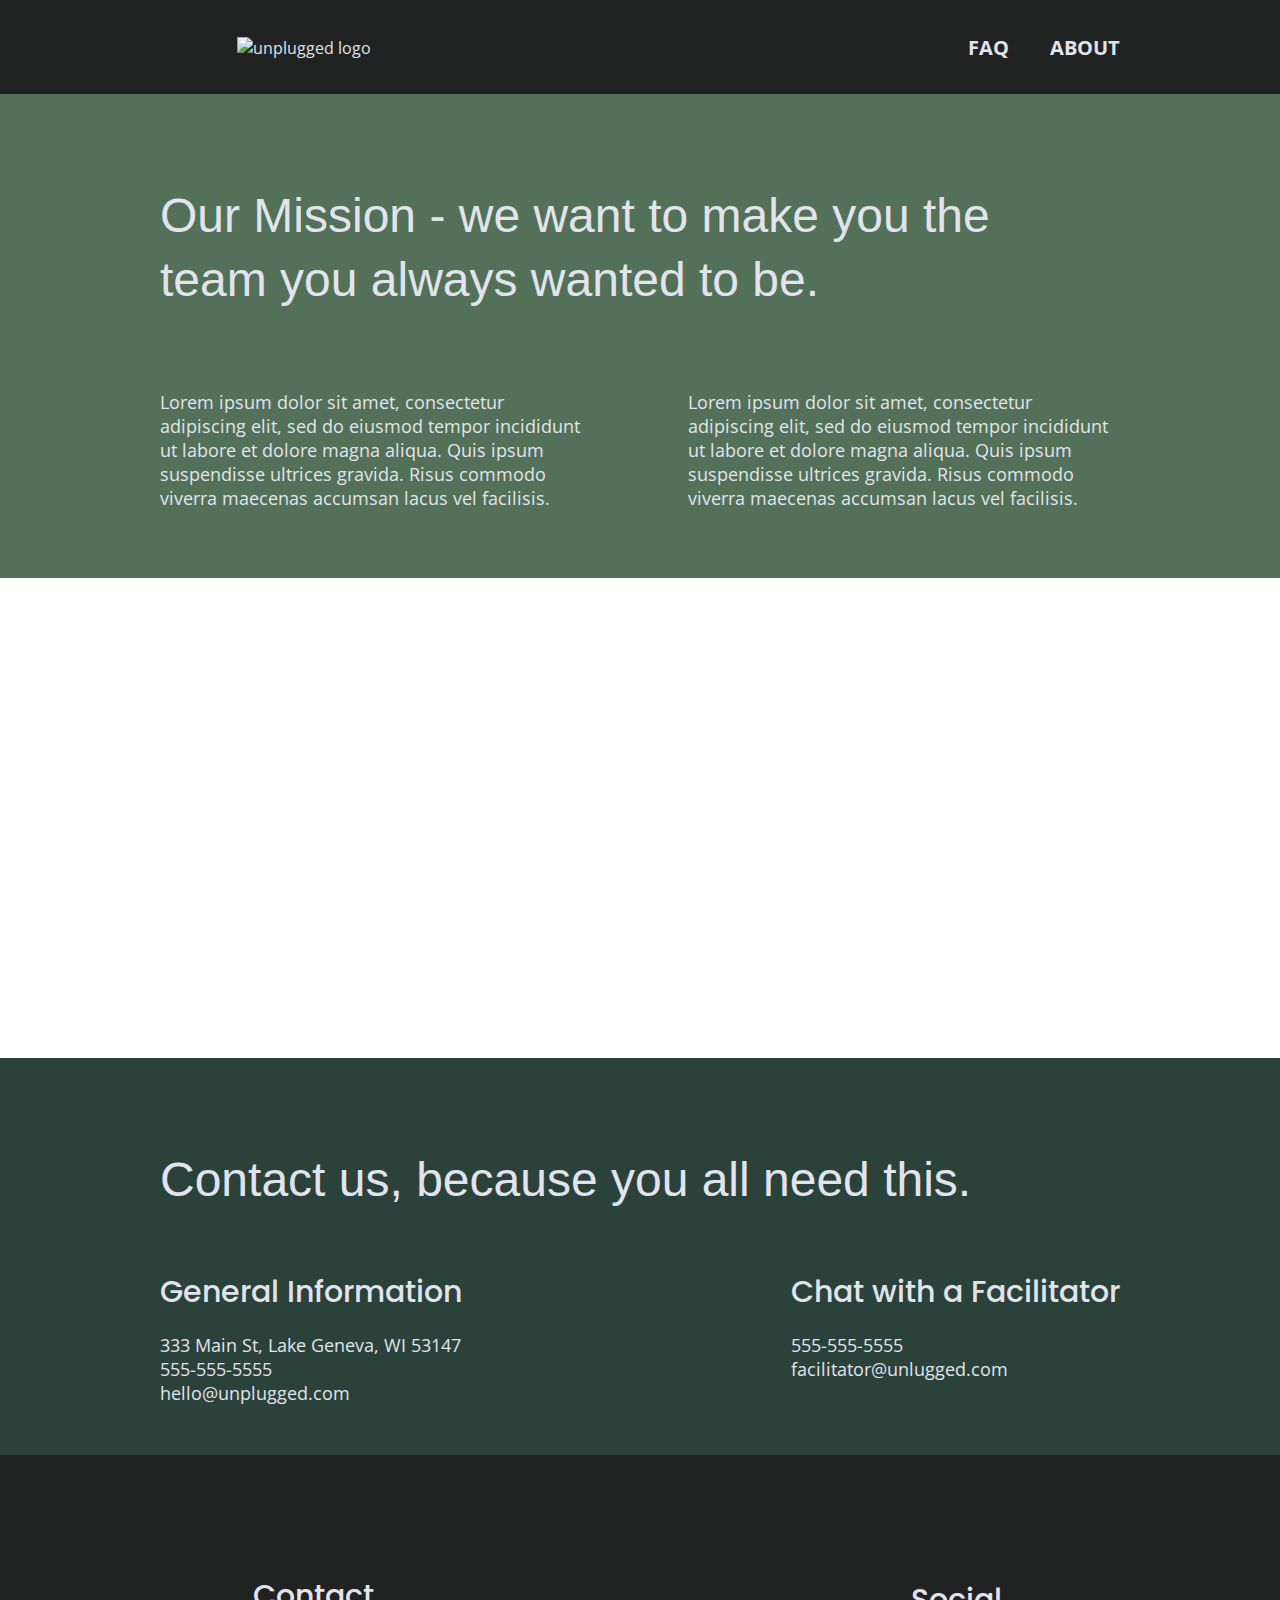
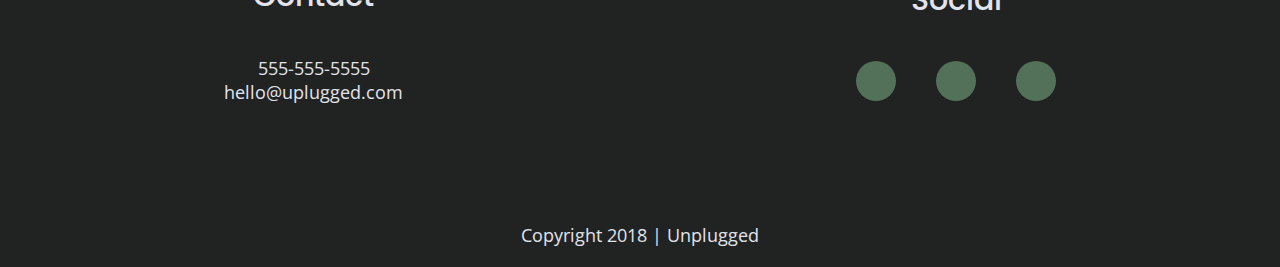
==== commit d4a09330: "Added social icons" ====
--- a/about/index.html
+++ b/about/index.html
@@ -116,9 +116,9 @@
             <div class="social">
               <h4>Social</h4>
                 <div class="social-icons">
-                    <p><a href="https://facebook.com/Skillcrush/" target="_blank"></a></p>
-                    <p><a href="https://twitter.com/Skillcrush" target="_blank"></a></p>
-                    <p><a href="https://www.instagram.com/skillcrush/" target="_blank"></a></p>
+                    <p><a href="https://facebook.com/Skillcrush/" target="_blank"><i class="fab fa-facebook-f"></i></a></p>
+                    <p><a href="https://twitter.com/Skillcrush" target="_blank"><i class="fab fa-twitter"></i></a></p>
+                    <p><a href="https://www.instagram.com/skillcrush/" target="_blank"><i class="fab fa-instagram"></i></a></p>
                 </div>
             </div>
         </div> <!-- footer content ends -->
--- a/css/main.css
+++ b/css/main.css
@@ -229,9 +229,17 @@
 }
 
 footer .social-icons p {
-  display: flex;
-  justify-content: center;
-  align-items: center;
+  background-color: #527158;
+  border-radius: 50%;
+  width: 40px;
+  height: 40px;
+  display: flex;
+  justify-content: center;
+  align-items: center;
+}
+
+footer .social-icons p i {
+  font-size: 1.3125em;
 }
 
 footer .copyright {
@@ -606,6 +614,10 @@
   width: 62%;
 }
 
+.features i {
+  margin-bottom: 30px;
+}
+
 /* Reviews */
 .reviews article {
   display: flex;
@@ -650,6 +662,11 @@
 
 footer p{
   line-height: 1.285;
+}
+
+footer .social-icons {
+  width: 12.5em;
+  justify-content: space-between;
 }
 
 footer .copyright {
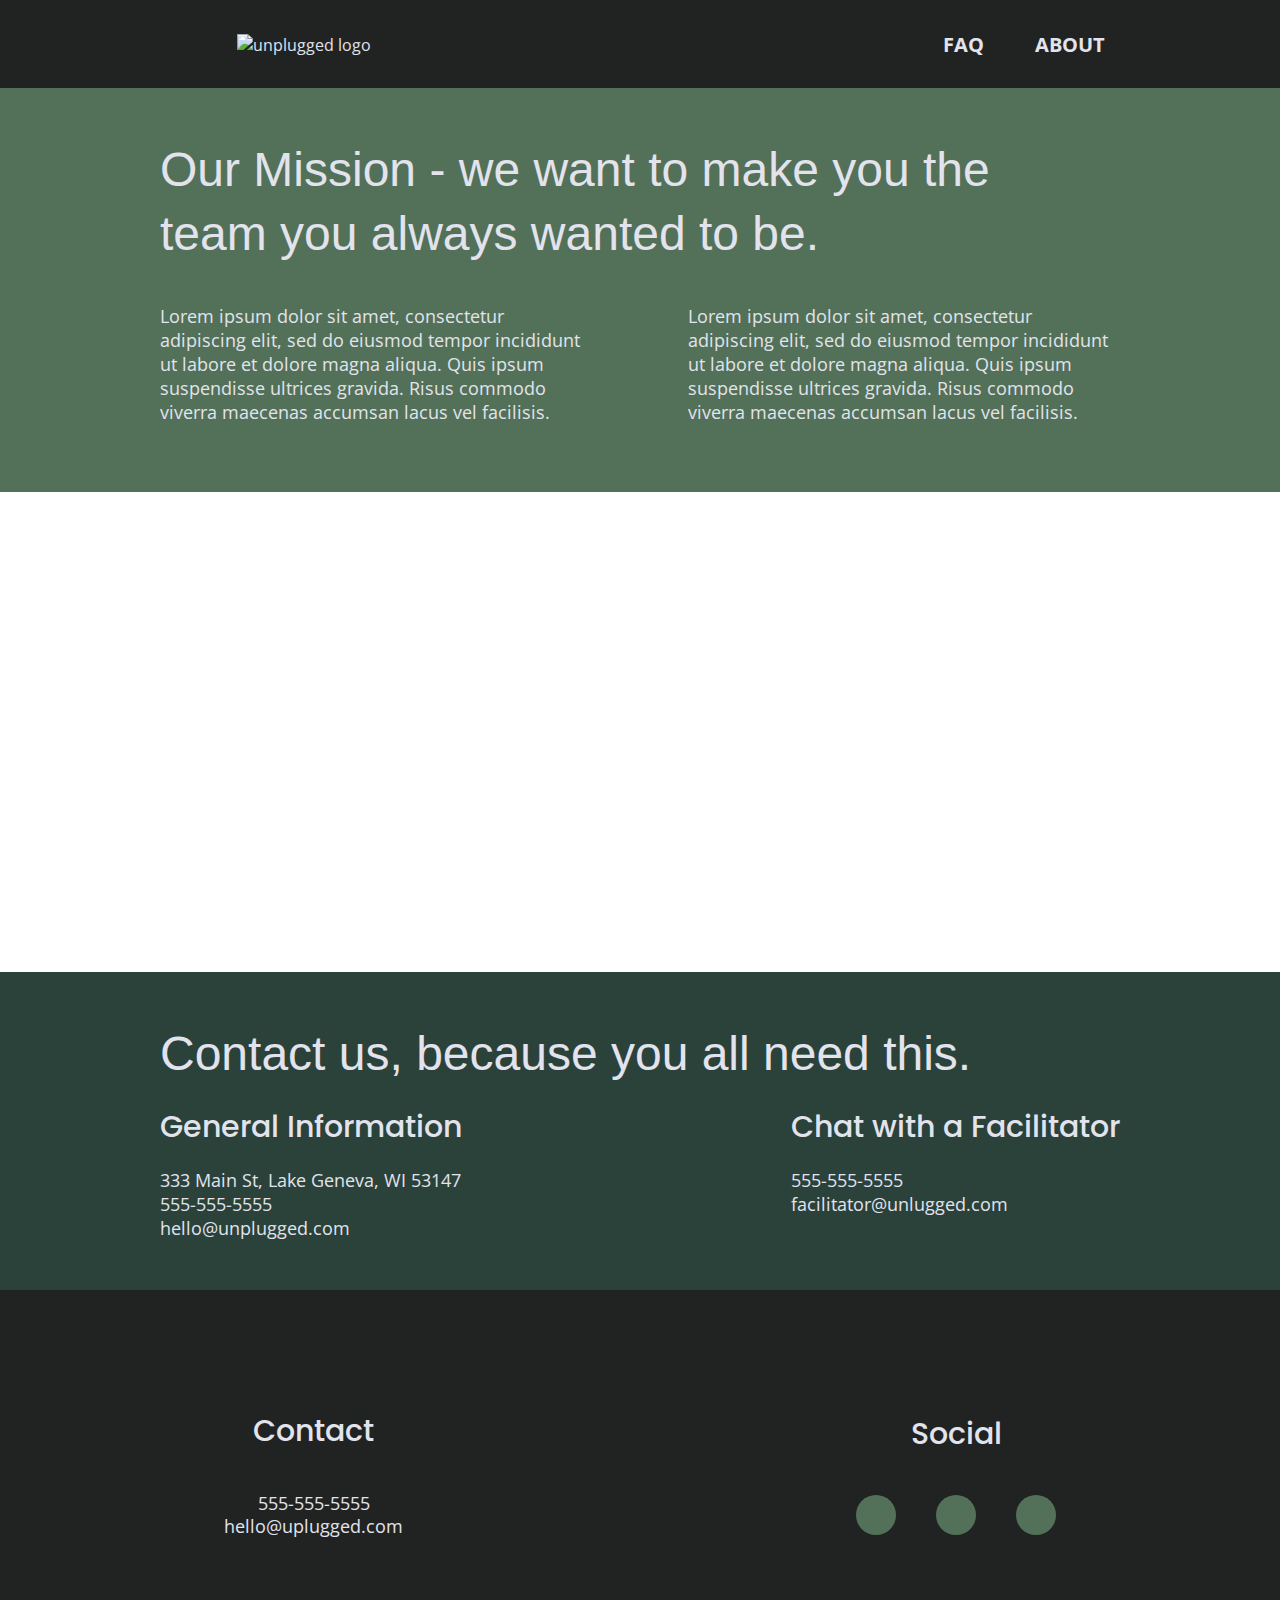
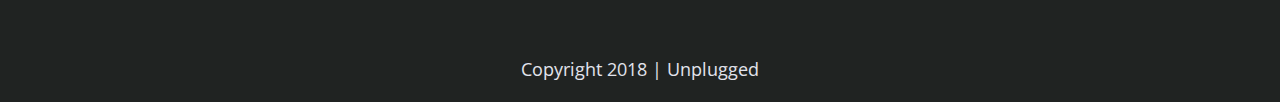
==== commit 1df1fc5f: "Adjusted margins" ====
--- a/about/index.html
+++ b/about/index.html
@@ -34,7 +34,7 @@
     <div class="content-wrapper">
       <figure>
         <a href="../index.html">
-          <img src="../img/unplugged-retreat-features.png" alt="unplugged logo">
+          <img src="../img/unpluggedlogo.png" alt="unplugged logo">
         </a>
       </figure>
       <div class="header-divider"></div>
@@ -116,7 +116,7 @@
             <div class="social">
               <h4>Social</h4>
                 <div class="social-icons">
-                    <p><a href="https://facebook.com/Skillcrush/" target="_blank"><i class="fab fa-facebook-f"></i></a></p>
+                    <p><a href="https://www.facebook.com/Skillcrush/" target="_blank"><i class="fab fa-facebook-f"></i></a></p>
                     <p><a href="https://twitter.com/Skillcrush" target="_blank"><i class="fab fa-twitter"></i></a></p>
                     <p><a href="https://www.instagram.com/skillcrush/" target="_blank"><i class="fab fa-instagram"></i></a></p>
                 </div>
--- a/css/main.css
+++ b/css/main.css
@@ -103,6 +103,8 @@
 ul,
 ol {
   list-style-type: none;
+  margin: 0;
+  padding: 0;
 }
 
 a {
@@ -114,6 +116,7 @@
   font-family: 'Poppons', sans-serif;
   font-weight: 500;
   font-size: 1.875em;
+  margin: 0;
 }
 
 h3,
@@ -178,12 +181,13 @@
 
 .header-divider {
   background: #3a3a3a;
+  height: 1px;
   width: 100%;
-  height: 1px;
   margin: 10px 0 20px 0;
 }
 
 header nav {
+  width: 60%;
   font-size: 1.125em;
   font-weight: 700;
   text-transform: uppercase;
@@ -191,13 +195,12 @@
   justify-content: space-around;
   align-items: center;
   flex-flow: row wrap;
-  width: 60%;
 }
 
 header nav ul {
+  width: 100%;
   display: flex;
   justify-content: space-around;
-  width: 100%;
 }
 
 header nav ul li {
@@ -252,7 +255,7 @@
 /* Hero Area */
 
 .hero-area {
-  background: url(../img/unpluggedlogo.png);
+  background: url(../img/unplugged-retreat.jpg);
   background-size: cover;
   background-position: center;
   min-height: 500px;
@@ -307,7 +310,7 @@
 /* Features */
 
 .features {
-  background: url('../img/uplugged-retreat.png');
+  background: url('../img/unplugged-retreat-features.jpg');
   background-size: cover;
   background-position: center;
   display: flex;
@@ -564,6 +567,7 @@
 
 header nav ul {
   justify-content: space-between;
+  padding: 15px;
 }
 
 .header-divider {
